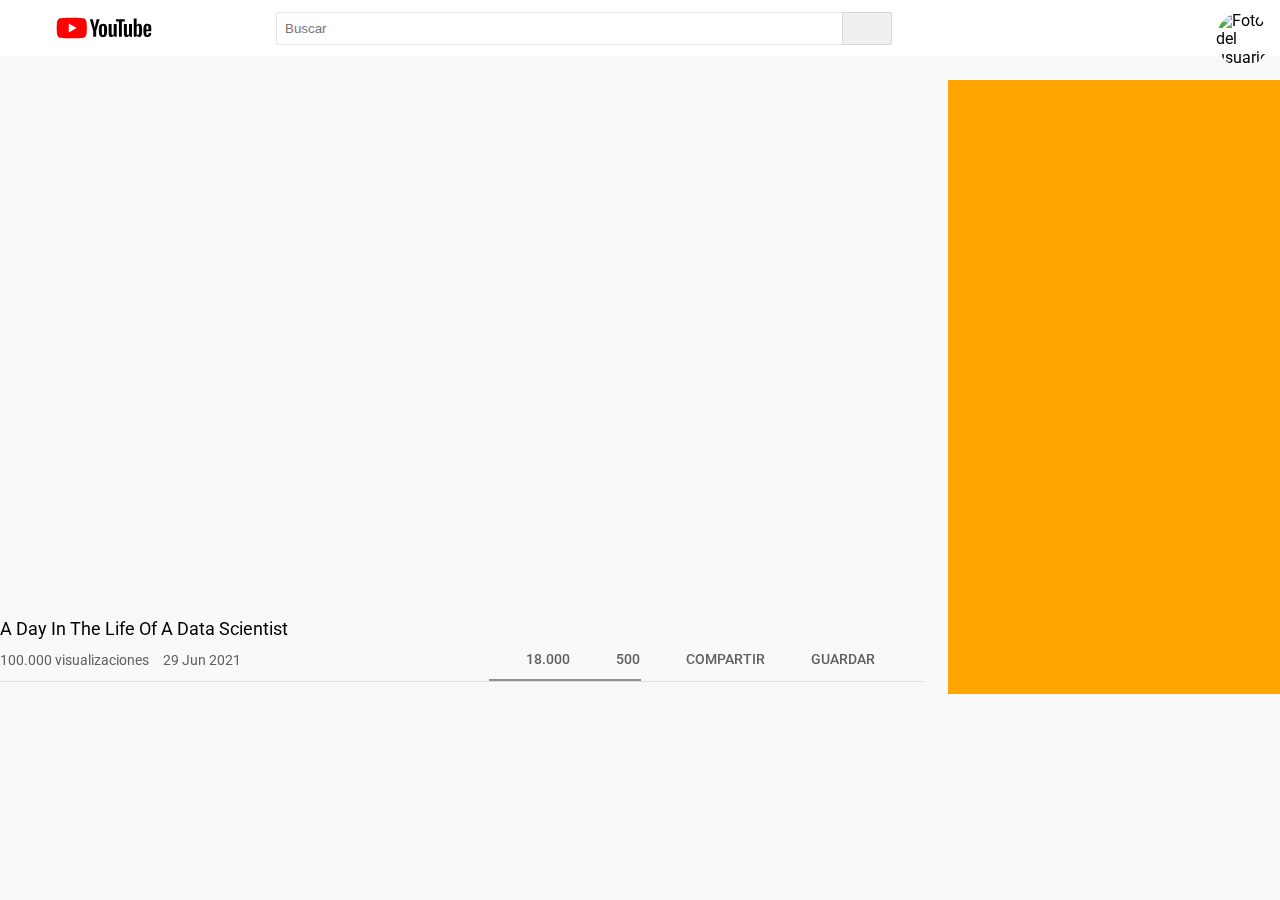
==== video.html @ 81bc45a5 "Crea seccion Información del video" ====
<!DOCTYPE html>
<html lang="en">

<head>
    <meta charset="UTF-8">
    <meta http-equiv="X-UA-Compatible" content="IE=edge">
    <meta name="viewport" content="width=device-width, initial-scale=1.0">
    <title>Video</title>
    <link rel="stylesheet" href="https://pro.fontawesome.com/releases/v5.10.0/css/all.css" integrity="sha384-AYmEC3Yw5cVb3ZcuHtOA93w35dYTsvhLPVnYs9eStHfGJvOvKxVfELGroGkvsg+p" crossorigin="anonymous">
    <link rel="stylesheet" href="style.css">
</head>

<body class="video-page scroll">
    <header class="main-header">
        <div class="place-center">
            <button class="action-button fas fa-bars"></button>
            <img src="img/logo.svg" class="logo" alt="Logo Youtube">
        </div>

        <div class="middle place-center">
            <form class="form-search place-center" action="#">
                <input type="search" placeholder="Buscar" class="input">
                <button data-tooltip="Buscar" class="submit fas fa-search"></button>
            </form>
            <button data-tooltip="Haz búsqueda por voz" class="action-button fas fa-microphone"></button>
        </div>

        <div class="place-center buttons-container">
            <button data-tooltip="Crear" class="action-button fas fa-video"></button>
            <button data-tooltip="Aplicaciones de Youtube" class="action-button fas fa-th"></button>
            <button data-tooltip="Notificaciones" class="action-button fas fa-bell"></button>
            <div class="user-avatar">
                <img class="image"
                    src="https://www.pngkit.com/png/full/115-1150342_user-avatar-icon-iconos-de-mujeres-a-color.png"
                    alt="Foto del usuario">
            </div>
        </div>
    </header>

    <div class="video-page-grid">
        <main class="video-column">
            <div class="video-player">
                <iframe class="video" src="https://www.youtube.com/embed/Ck0ozfJV9-g" title="YouTube video player" frameborder="0" allow="accelerometer; autoplay; clipboard-write; encrypted-media; gyroscope; picture-in-picture" allowfullscreen></iframe>
                <h1 class="title">A Day In The Life Of A Data Scientist</h1>
                <div class="actions">
                    <p class="video-information">
                        <span class="views">100.000 visualizaciones</span>
                        <span>29 Jun 2021</span>
                    </p>
                    <div class="buttons-container">
                        <div class="buttons-container likes">
                            <button data-tooltip="Me gusta este video" class="action-button has-text">
                                <span class="icon fas fa-thumbs-up"></span>
                                <span>18.000</span>
                            </button>
                            <button data-tooltip="No gusta este video" class="action-button has-text">
                                <span class="icon fas fa-thumbs-down"></span>
                                <span>500</span>
                            </button>
                        </div>
                        <button data-tooltip="Compartir" class="action-button has-text">
                            <span class="icon fas fa-share"></span>
                            <span>compartir</span>
                        </button>
                        <button data-tooltip="Guardar" class="action-button has-text">
                            <span class="icon fas fa-list"></span>
                            <span>Guardar</span>
                        </button>
                        <button class="action-button fas fa-ellipsis-h">
                        </button>
                    </div>
                </div>
                <hr class="border">
            </div>
        </main>
        <aside class="cards-sidebar"></aside>
    </div>
</body>

</html>
---- style.css ----
@import url('https://fonts.googleapis.com/css2?family=Roboto:wght@400;500&display=swap');

*{
    margin: 0;
    padding: 0;
    box-sizing: border-box;
}

:root{
    /* Base Colors */
    --accent_color: #ff0000;
    --grey-color: #909090;
    --grey-color-alt : #ccc;
    --border-color: rgba(0,0,0,.1);

    /* Background Colors */
    --bg-color: #fff;
    --bg-color-alt: #f9f9f9;
    --bg-color-active: #e5e5e5;

    /* Text colors */
    --text-color: #030303;
    --text-color-alt: #606060;
    --text-color-white: white;

    /* Fonts */
    --body-font: 'Roboto', sans-serif;
    --icon-font: 'icomoon';

    /* Font sizes */
    --big-font-size: 1.125rem;
    --normal-font-size: 1rem;
    --small-font-size: 0.875rem;
    --smaller-font-size: 0.75rem;
    --font-bold: 500;

    --header-height: 56px;
    --z-tooltip: 25;
    --z-fixed: 100;
    --border-radius: 2px;
    --sidebar-width: 240px;

    /* Scroll */
    --scrol-size: 1rem;
    --scroll-bg: transparent;
    --scroll-radius: 0.5rem;
    --scroll-padding: 0.25rem;
    --thumb-bg: var(--grey-color);
    --thumb-bg-alt: var(--grey-color-alt);
}

body,button{
    font-family: var(--body-font);
}

body{
    background-color: var(--bg-color-alt);
    line-height: 1.15rem;
    padding-top: var(--header-height);
    padding-left: var(--sidebar-width);
}

h1,h2,h3,h4,h5,h6,b{
    font-weight: var(--font-bold);
}

img{
    width: 100%;
}

.flex{
    display: flex;
}

.place-center{
    display: flex;
    justify-content: center;
    align-items: center;
}

hr{
    --spacing: 0.75rem;
    border: none;
    border-bottom: 1px solid var(--border-color);
    margin-bottom: var(--spacing);
    padding-top: var(--spacing);
}

.buttons-container{
    display: flex;
    gap: 0.5rem;
    padding: 0 1rem;
}

.actions .buttons-container{
    padding: 0;
}

[class*="row-text"]{
    display: -webkit-box;
    -webkit-line-clamp: var(--rows);
    -webkit-box-orient: vertical;
    overflow: hidden;
}

.rows-text-1{
    --rows: 1;
}

.rows-text-2{
    --rows: 2;
}

.rows-text-3{
    --rows: 3;
}

/* WEBSITE MAIN HEADER   */
.main-header{
    top: 0;
    left: 0;
    z-index: var(--z-fixed);
    position: fixed;
    width: 100%;
    display: flex;
    justify-content: space-between;
    align-items: center;
    padding: 0 1rem;
    height: var(--header-height);
    background-color: var(--bg-color);
}

.main-header .logo{
    width: 6rem;
}

.user-avatar{
    --size: 2rem;
    width: var(--size);
    height: var(--size);
    cursor: pointer;
    flex: none;
}

.user-avatar .image{
    width: 100%;
    height: 100%;
    object-fit: cover;
    border-radius: 50%;
}

.main-header .middle{
    flex-basis: 720px;
    padding: 0 2rem;
}

.main-header .form-search{
    flex-grow: 1;
    align-items: stretch;
}

.main-header .input{
    flex-grow: 1;
    padding: 0.5rem;
    border: 1px solid var(--border-color);
    border-right: none;
    border-radius: var(--border-radius) 0 0 var(--border-radius);
}

.main-header .submit{
    padding: 0 1.5rem;
    border: 1px solid var(--border-color);
    font-size: 1.25rem;
    color: var(--text-color-alt);
    align-self: stretch;
    border-radius:  0 var(--border-radius) var(--border-radius) 0;
    cursor: pointer;
}

/* Actions buttones */
.action-button,.action-button .icon{
    --size : 2.5rem;
    height: var(--size);
    display: flex;
    justify-content: center;
    align-items: center;
    border: 1px solid transparent;
    background: none;
    transition: border-color 0.5s;
    cursor: pointer;
}

.action-button.has-text{
    text-transform: uppercase;
    color: var(--text-color-alt);
    font-weight: var(--font-bold);
    font-size: var(--small-font-size);
}

.action-button.has-text .icon{
    --size: 2.25rem;
    color : var(--grey-color)
}

.action-button:not(.has-text),
.action-button .icon{
    width: var(--size);
    border-radius: 50%;
}

.action-button::before,
.action-button .icon{
    color: var(--text-color-alt);
    font-size: 1.5em;
}

.action-button:not(.has-text):active,
.action-button .icon:active{
    background-color: var(--bg-color-active);
    border-color: var(--bg-color-active);
}

/* Tooltip */
[data-tooltip]{
    position: relative;
}

[data-tooltip]::after{
    content: attr(data-tooltip);
    position: absolute;
    padding: 0.5rem;
    left: 50%;
    top: 3.5rem;
    font-weight: var(--font-bold);
    font-size: initial;
    transform: translateX(-50%);
    background-color: var(--text-color-alt);
    color: var(--text-color-white);
    font-family: var(--body-font);
    border-radius: var(--border-radius);
    opacity: 0;
    pointer-events: none;
    white-space: nowrap;
    transition: opacity 0.25s;
    z-index: var(--z-tooltip);
}

[data-tooltip]:hover::after{
    opacity: 1;
}

/* Sidebar */

.main-sidebar{
    --main-nav-padding: 0.5rem 1.5rem;
    position: fixed;
    height: calc(100vh - var(--header-height));
    background-color: var(--bg-color);
    top: var(--header-height);
    width: var(--sidebar-width);
    padding: 0.75rem 0;
    overflow: auto;
    left: 0;
    z-index: 1;
}

.main-sidebar .link{
    padding: var(--main-nav-padding);
    text-decoration: none;
    color: var(--text-color);
    font-size: var(--small-font-size);
    display: flex;
    align-items: center;
    white-space: nowrap;
}

.main-nav .link .icon{
    font-size: 1.3rem;
    color: var(--text-color-alt);
}

.main-nav .link.is-active,
.main-nav .link:hover{
    background-color: var(--bg-color-active);
}

.main-nav .link.is-active{
    font-weight: var(--font-bold);
}

.main-nav .link.is-active .icon{
    color: var(--accent_color)
}

/* Titulo de nav lateral */
.nav-title{
    text-transform: uppercase;
    color: var(--text-color-alt);
    font-size: var(--small-font-size);
    padding: var(--main-nav-padding);
}

.main-nav .link .icon,
.main-nav .link .user-avatar{
    margin-right: 1.5rem;
}

.main-nav .link .user-avatar{
    --size: 1.5rem;
}

.main-nav .link.is-in-live::after,
.main-nav .link.is-new::after{
    content: var(--link-icon);
    /* font-family: var(--icon-font); */
    font-family: 'Font Awesome 5 Pro';
    font-weight: 900;
    margin-left: auto;
}

.main-nav .link.is-in-live::after{
    content: '\f519';
    color: var(--accent_color);
}

.main-nav .link.is-new::after{
    content: '\f111';
    color: #065fd4;
    font-size: calc(var(--smaller-font-size)/2);
}


/* footer */
.main-nav-footer{
    padding: var(--main-nav-padding);
    display: grid;
    gap: 0.65rem;
    font-size: var(--smaller-font-size);
}


.main-nav-footer .link-footer{
    margin-right: 0.5rem;
    line-height: 1.4;
    text-decoration: none;
    font-weight: var(--font-bold);
    color: var(--text-color-alt);
}

.main-nav-footer .copyright{
    opacity: 0.8;
    color: var(--text-color-alt);
}

/* SCROLL */
.scroll::-webkit-scrollbar{
    width: var(--scroll-size); /*el scroll de Y*/
    height: var(--scroll-size); /*el scroll de X*/
}

.scroll::-webkit-scrollbar-thumb{
    border-radius: var(--scroll-radius);
    border: var(--scroll-padding) solid transparent;
    background-clip: content-box;
}

.scroll::-webkit-scrollbar-thumb:hover,
.scroll:not(body):hover::-webkit-scrollbar-thumb{
    display: block;
}

.scroll:not(body)::-webkit-scrollbar-thumb{
    display: none;
    background-color: var(--thumb-bg-alt);
}

/* CARD VIDEO */

.card-video{
    /* max-width: 300px; */
}

.card-video a{
    text-decoration: none;
    color: inherit;
}

.card-video .cover{
    position: relative;
    display: block;
    aspect-ratio: 16/9;
    margin-bottom: 0.75rem;
}

.card-video .image{
    display: block;
    height: 100%;
    object-fit: cover;
}

.card-video time{
    position: absolute;
    right: 0.5rem;
    bottom: 0.5rem;
    background-color: rgba(0,0,0,.8);
    color: var(--text-color-white);
    font-size: var(--smaller-font-size);
    padding: 0 0.25rem;
    border-radius: var(--border-radius);
}

.card-video .user-avatar{
    --size: 36px;
    margin-right: 0.75rem;
}

.card-video .content{
    font-size: var(--small-font-size);
    color: var(--text-color-alt);
}

.card-video .title{
    color: var(--text-color);
    margin-bottom: 0.25rem;
}

/* Video information */
.video-information .views{
    display: inline-flex;
}

.video-information .views::after{
    content: '\f111';
    font-family: 'Font Awesome 5 Pro';
    font-weight: 900;
    font-size: 0.25rem;
    padding: 0 0.25rem;
    
}

/* Grid Video */

.card-grid{
    max-width: 1800px;
    display: grid;
    grid-template-columns: repeat(auto-fill, minmax(300px,1fr));
    gap: 2rem 1rem;
    padding: 1rem 2rem;
    margin-inline: auto;
}



/* VIDEO PAGE */

body.video-page{
    padding-left: 0;
}

.video-page-grid{
    --gap-page : 1.5rem;
    width: calc(100% - var(--gap-page*2));
    max-width: 1600px;
    display: grid;
    gap: var(--gap-page);
    grid-template-columns: repeat(11,1fr);
    margin-inline: auto;
    padding-top: var(--gap-page);
}

.video-column{
    grid-column-start: span 8;
}

.video-player .video{
    aspect-ratio: 16/9;
    width: 100%;
    margin-bottom: 1rem;
}

.video-player .title{
    font-weight: normal;
    font-size: var(--big-font-size);
}

.video-player .video-information{
    font-size: var(--small-font-size);
    color: var(--text-color-alt);
}

.video-player .actions{
    display: flex;
    justify-content: space-between;
    align-items: center;
}

.video-player .buttons-container.likes{
    border-bottom: 2px solid var(--grey-color);
}

.video-player .border{
    padding-top: 0;
}

.cards-sidebar{
    background-color: orange;
    grid-column-start: span 3;
}
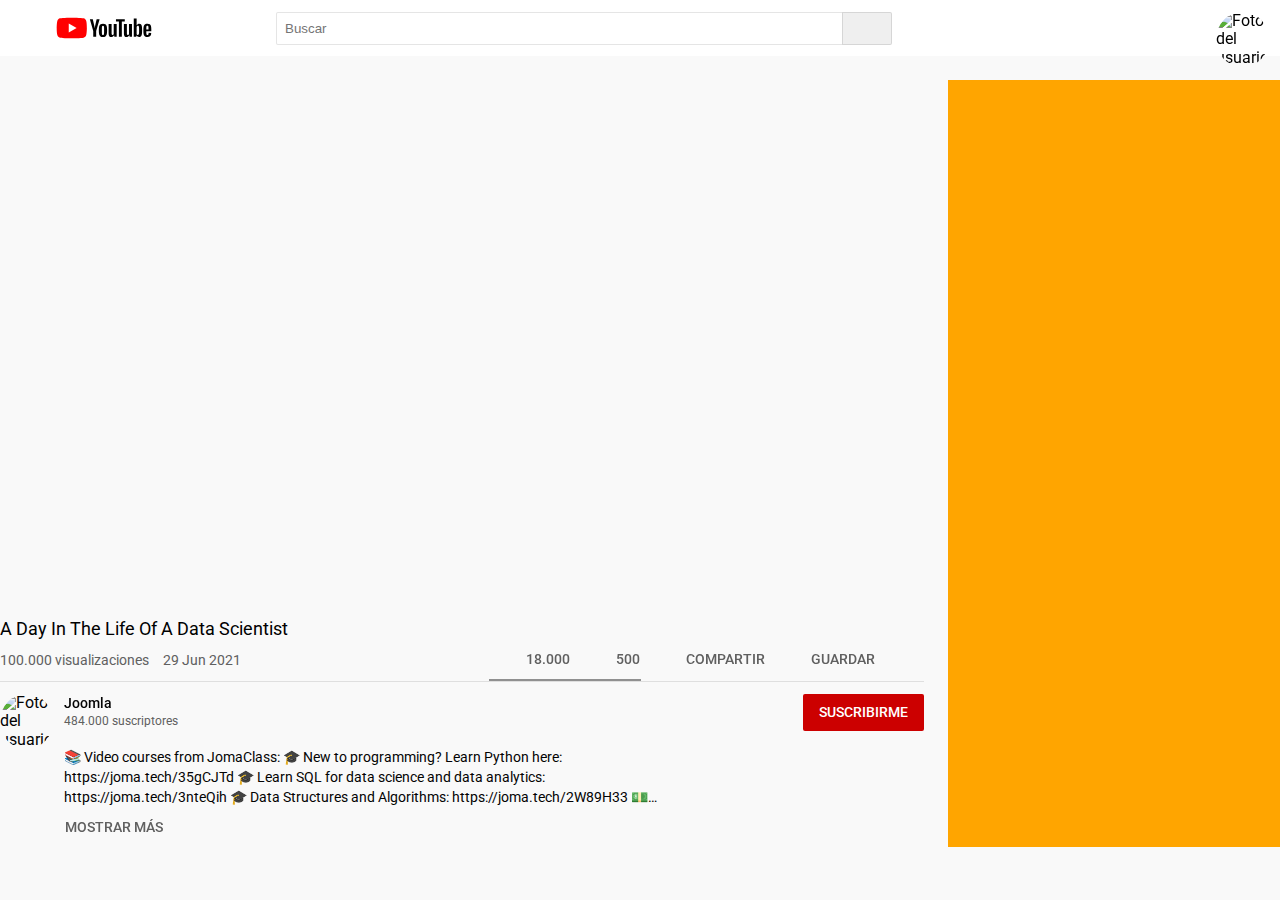
==== commit 975aac84: "Descripción del video." ====
--- a/video.html
+++ b/video.html
@@ -42,38 +42,81 @@
             <div class="video-player">
                 <iframe class="video" src="https://www.youtube.com/embed/Ck0ozfJV9-g" title="YouTube video player" frameborder="0" allow="accelerometer; autoplay; clipboard-write; encrypted-media; gyroscope; picture-in-picture" allowfullscreen></iframe>
                 <h1 class="title">A Day In The Life Of A Data Scientist</h1>
-                <div class="actions">
-                    <p class="video-information">
-                        <span class="views">100.000 visualizaciones</span>
-                        <span>29 Jun 2021</span>
-                    </p>
-                    <div class="buttons-container">
-                        <div class="buttons-container likes">
-                            <button data-tooltip="Me gusta este video" class="action-button has-text">
-                                <span class="icon fas fa-thumbs-up"></span>
-                                <span>18.000</span>
+                <section>
+                    <div class="actions">
+                        <p class="video-information">
+                            <span class="views">100.000 visualizaciones</span>
+                            <span>29 Jun 2021</span>
+                        </p>
+                        <div class="buttons-container">
+                            <div class="buttons-container likes">
+                                <button data-tooltip="Me gusta este video" class="action-button has-text">
+                                    <span class="icon fas fa-thumbs-up"></span>
+                                    <span>18.000</span>
+                                </button>
+                                <button data-tooltip="No gusta este video" class="action-button has-text">
+                                    <span class="icon fas fa-thumbs-down"></span>
+                                    <span>500</span>
+                                </button>
+                            </div>
+                            <button data-tooltip="Compartir" class="action-button has-text">
+                                <span class="icon fas fa-share"></span>
+                                <span>compartir</span>
                             </button>
-                            <button data-tooltip="No gusta este video" class="action-button has-text">
-                                <span class="icon fas fa-thumbs-down"></span>
-                                <span>500</span>
+                            <button data-tooltip="Guardar" class="action-button has-text">
+                                <span class="icon fas fa-list"></span>
+                                <span>Guardar</span>
+                            </button>
+                            <button class="action-button fas fa-ellipsis-h">
                             </button>
                         </div>
-                        <button data-tooltip="Compartir" class="action-button has-text">
-                            <span class="icon fas fa-share"></span>
-                            <span>compartir</span>
-                        </button>
-                        <button data-tooltip="Guardar" class="action-button has-text">
-                            <span class="icon fas fa-list"></span>
-                            <span>Guardar</span>
-                        </button>
-                        <button class="action-button fas fa-ellipsis-h">
-                        </button>
                     </div>
-                </div>
-                <hr class="border">
+                    <hr class="border">
+                </section>
+                <section class="video-player-information flex">
+                    <div class="user-avatar">
+                        <img class="image"
+                            src="https://www.pngkit.com/png/full/115-1150342_user-avatar-icon-iconos-de-mujeres-a-color.png"
+                            alt="Foto del usuario">
+                    </div>
+                    <div class="content">
+                        <header class="header flex">
+                            <div>
+                                <a href="#" class="channel-name" data-tooltip="Joomla">Joomla</a>
+                                <p class="sub-count">484.000 suscriptores</p>
+                            </div>
+                            <button class="button">Suscribirme</button>
+                        </header>
+                        <p class="caption rows-text-3">
+                                📚 Video courses from JomaClass:
+                                🎓 New to programming? Learn Python here: https://joma.tech/35gCJTd
+                                🎓 Learn SQL for data science and data analytics: https://joma.tech/3nteQih
+                                🎓 Data Structures and Algorithms: https://joma.tech/2W89H33
+                                💵 Start Investing and get 2 FREE Stocks valued up to $1850 (when you deposit $100):
+                                https://joma.tech/webull
+                                ⭐ Support my channel to access my extra Videos/Vlogs:
+                                https://www.youtube.com/c/JomaOppa/join
+                                👕 Notvine Merch and Untitled Merch:
+                                http://jomaswag.com/
+                                💼 Resume Template and Cover letter I used for applying to software internships and full-time jobs:
+                                https://resume.joma.io
+                                📰 Stay in touch with me through my weekly newsletter:
+                                https://jomaoppa.substack.com/
+                                📱 Social Media
+                                https://www.instagram.com/jomaoppa/
+                                https://twitter.com/jomaoppa
+                                https://www.facebook.com/jomaoppa
+                            </p>
+                            <button class="action-button has-text">
+                                <span>Mostrar más</span>
+                            </button>
+                    </div>
+                </section>
             </div>
         </main>
-        <aside class="cards-sidebar"></aside>
+        <aside class="cards-sidebar">
+            
+        </aside>
     </div>
 </body>
 
--- a/style.css
+++ b/style.css
@@ -96,7 +96,7 @@
     padding: 0;
 }
 
-[class*="row-text"]{
+[class*="rows-text"]{
     display: -webkit-box;
     -webkit-line-clamp: var(--rows);
     -webkit-box-orient: vertical;
@@ -249,6 +249,22 @@
     opacity: 1;
 }
 
+.button{
+    --button-color: #CC0000;
+    --text-button-color: white;
+    --cursor-button: pointer;
+
+    padding: 0.5rem 1rem;
+    text-transform: uppercase;
+    font-weight: var(--font-bold);
+    border: none;
+    font-size: var(--small-font-size);
+    border-radius: var(--border-radius);
+    background-color: var(--button-color);
+    cursor: var(--cursor-button);
+    color: var(--text-button-color);
+}
+
 /* Sidebar */
 
 .main-sidebar{
@@ -502,6 +518,47 @@
     padding-top: 0;
 }
 
+/* video information */
+
+.video-player-information{
+    gap: 1rem;
+    color: var(--text-color);
+}
+
+.video-player-information .user-avatar{
+    --size: 3rem;
+}
+
+.video-player-information .channel-name{
+    color: inherit;
+    text-decoration: none;
+    font-size: var(--small-font-size);
+    font-weight: var(--font-bold);
+}
+
+.video-player-information .sub-count{
+    color: var(--text-color-alt);
+    font-size: var(--smaller-font-size);
+}
+
+.video-player-information .content{
+    width: 100%;
+}
+
+.video-player-information .header{
+    margin-bottom: 1rem;
+}
+
+.video-player-information .header .button{
+    margin-left: auto;
+}
+
+.video-player-information .caption{
+    max-width: 600px;
+    line-height: 1.25rem;
+    font-size: var(--small-font-size);
+}
+
 .cards-sidebar{
     background-color: orange;
     grid-column-start: span 3;
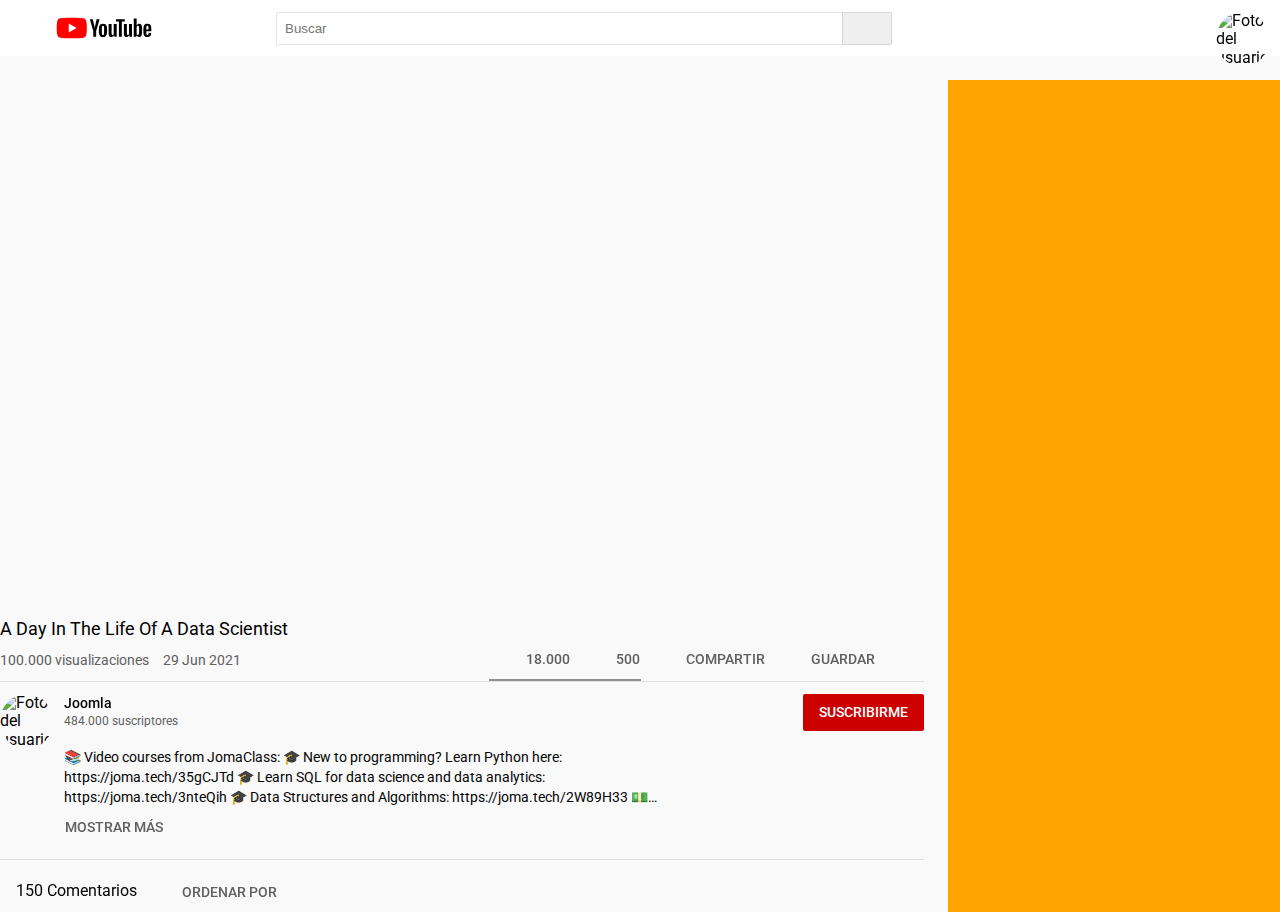
==== commit 544bae65: "Seccion de comentario y cabecera" ====
--- a/video.html
+++ b/video.html
@@ -112,6 +112,17 @@
                             </button>
                     </div>
                 </section>
+                <hr>
+                <section class="comments-section">
+                    <header class="comments-information buttons-container">
+                        <p>150 Comentarios</p>
+                        <button class="action-button has-text">
+                            <span class="icon fas fa-sort-amount-down"></span>
+                            <span>Ordenar por</span>
+                        </button>
+                    </header>
+                    
+                </section>
             </div>
         </main>
         <aside class="cards-sidebar">
--- a/style.css
+++ b/style.css
@@ -559,6 +559,11 @@
     font-size: var(--small-font-size);
 }
 
+/* seccion de comentarios */
+.comments-information{
+    align-items: center;
+}
+
 .cards-sidebar{
     background-color: orange;
     grid-column-start: span 3;
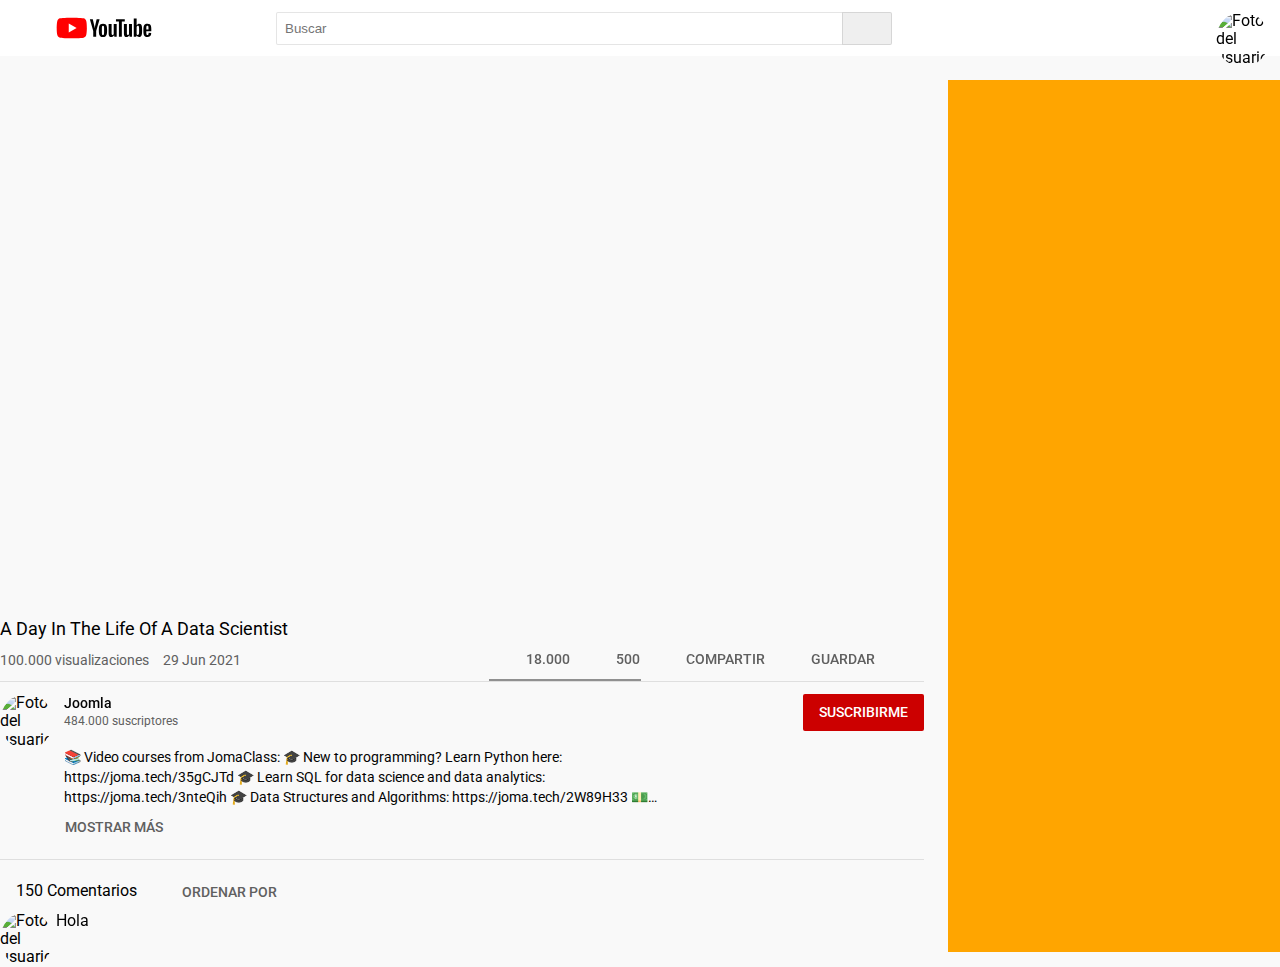
==== commit 95f45c74: "Seccion para comentar." ====
--- a/video.html
+++ b/video.html
@@ -121,7 +121,16 @@
                             <span>Ordenar por</span>
                         </button>
                     </header>
-                    
+                    <div class="comment-form flex">
+                        <div class="user-avatar">
+                            <img class="image"
+                                src="https://www.pngkit.com/png/full/115-1150342_user-avatar-icon-iconos-de-mujeres-a-color.png"
+                                alt="Foto del usuario">
+                        </div>
+                        <div class="form">
+                            <div class="input" contenteditable="">Hola</div>
+                        </div>
+                    </div>
                 </section>
             </div>
         </main>
--- a/style.css
+++ b/style.css
@@ -39,6 +39,7 @@
     --z-fixed: 100;
     --border-radius: 2px;
     --sidebar-width: 240px;
+    --transition-time: 0.5s;
 
     /* Scroll */
     --scrol-size: 1rem;
@@ -564,6 +565,42 @@
     align-items: center;
 }
 
+.comment-form{
+    gap: 1rem;
+}
+
+.comment-form .form{
+    display: flex;
+    flex-direction: column;
+    flex-grow: 1;
+}
+
+.comment-form .input{
+    position: relative;
+    box-shadow: 0 -1px solid var(--grey-color);
+    outline: none;
+}
+
+.comment-form .input::after{
+    content: '';
+    position: absolute;
+    bottom: 0;
+    left: 50%;
+    width: 0%;
+    height: 2px;
+    background-color: #000;
+    transition: left 0.5s, width 0.5s;
+}
+
+.comment-form .input:focus::after{
+    width: 100%;
+    left: 0;
+}
+
+.comment-form .user-avatar{
+    --size: 2.5rem;
+}
+
 .cards-sidebar{
     background-color: orange;
     grid-column-start: span 3;
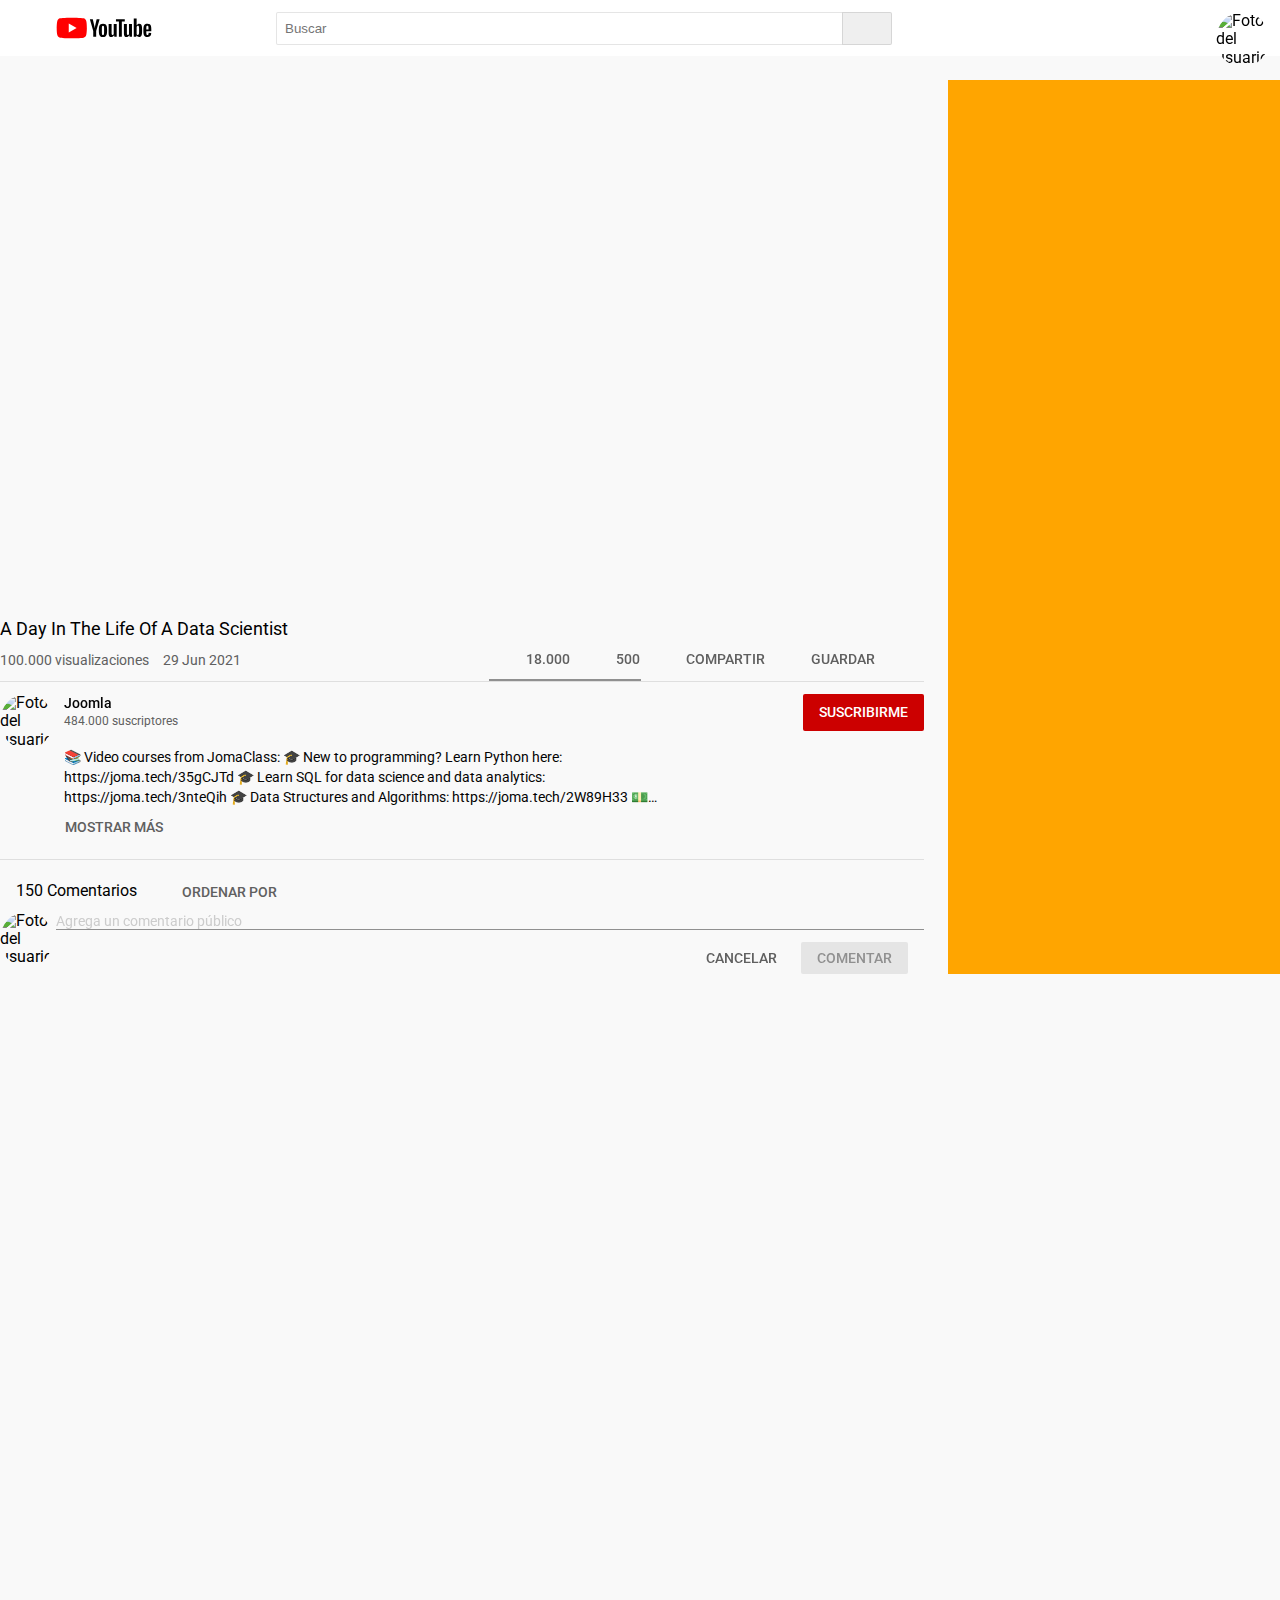
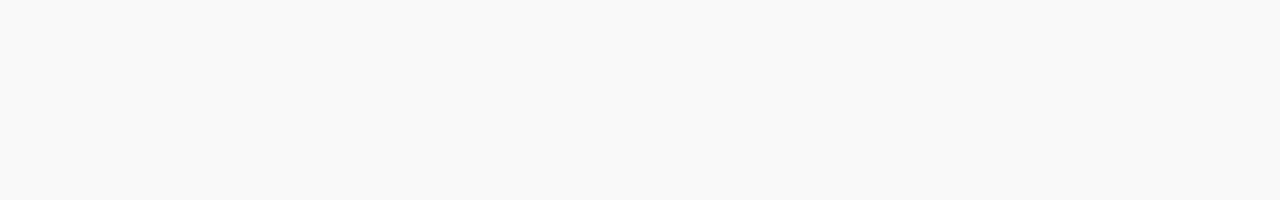
==== commit d6855647: "Formulario y componentes botones" ====
--- a/video.html
+++ b/video.html
@@ -128,7 +128,11 @@
                                 alt="Foto del usuario">
                         </div>
                         <div class="form">
-                            <div class="input" contenteditable="">Hola</div>
+                            <div class="input" contenteditable=""></div>
+                            <div class="buttons-container">
+                                <button class="button link">Cancelar</button>
+                                <button class="button" disabled>Comentar</button>
+                            </div>
                         </div>
                     </div>
                 </section>
--- a/style.css
+++ b/style.css
@@ -266,6 +266,17 @@
     color: var(--text-button-color);
 }
 
+.button[disabled]{
+    --button-color:var(--bg-color-active);
+    --text-button-color: var(--grey-color);
+    --cursor-button: initial;
+}
+
+.button.link{
+    --text-button-color: var(--text-color-alt);
+    --button-color: transparent;
+}
+
 /* Sidebar */
 
 .main-sidebar{
@@ -577,8 +588,23 @@
 
 .comment-form .input{
     position: relative;
-    box-shadow: 0 -1px solid var(--grey-color);
+    box-shadow: 0 -1px inset var(--grey-color);
     outline: none;
+    font-size: var(--small-font-size);
+    margin-bottom: 0.75rem;
+
+}
+
+/* SIMULA UN PLACEHOLDER */
+.comment-form .input:empty::before{
+    content: 'Agrega un comentario público';
+    color: var(--grey-color-alt)
+}
+
+.comment-form .input:not(:empty) ~ .buttons-container .button[disabled]{
+    background-color: red;
+    color: var(--text-color-white);
+    cursor: pointer;
 }
 
 .comment-form .input::after{
@@ -597,6 +623,10 @@
     left: 0;
 }
 
+.comment-form .buttons-container{
+    margin-left: auto;
+}
+
 .comment-form .user-avatar{
     --size: 2.5rem;
 }
@@ -605,3 +635,7 @@
     background-color: orange;
     grid-column-start: span 3;
 }
+
+body{
+    min-height: 200vh;
+}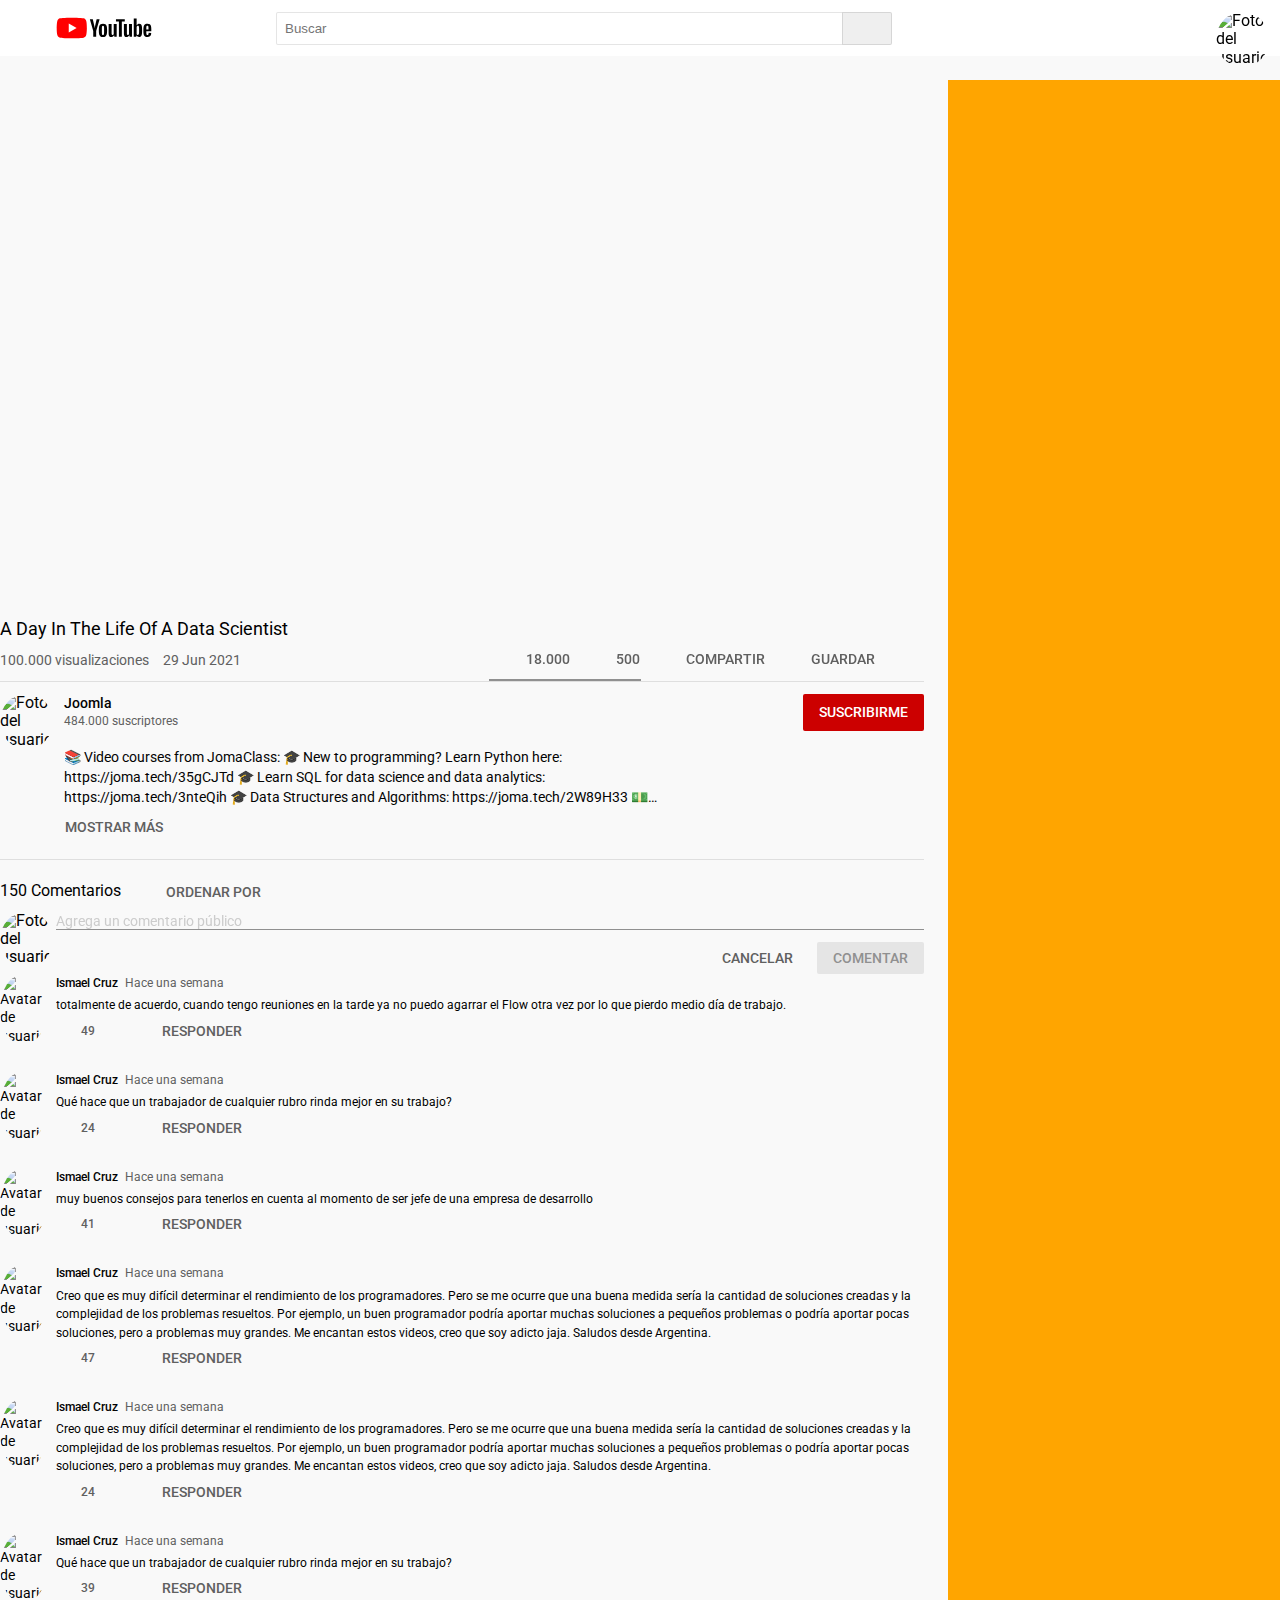
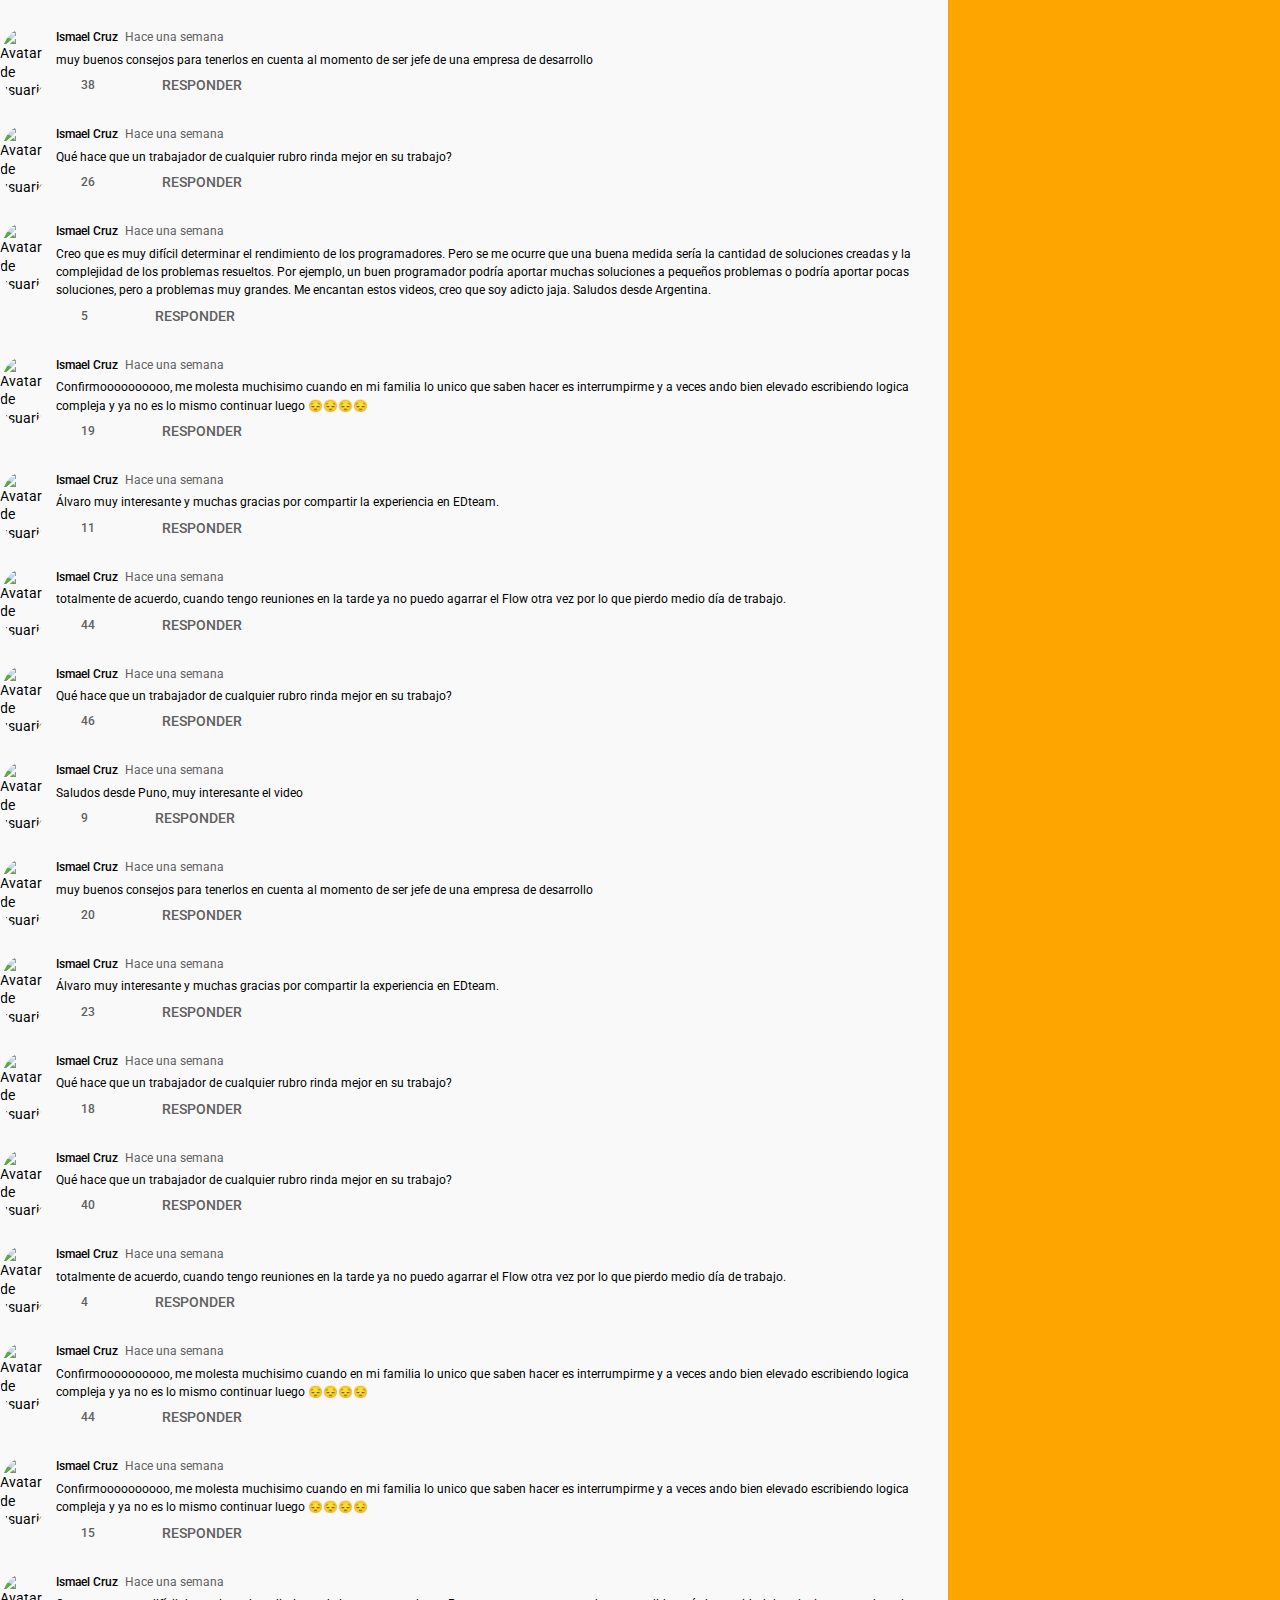
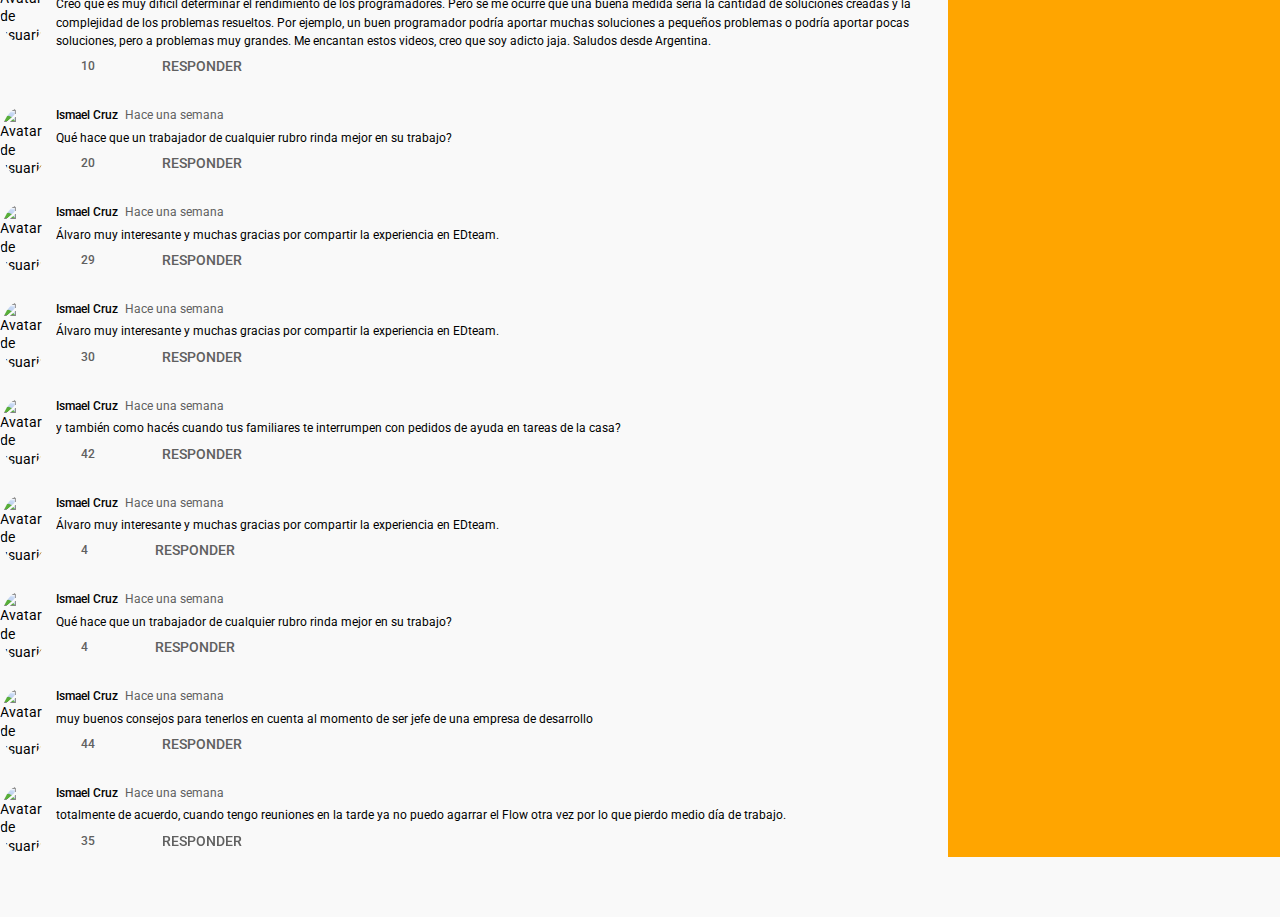
==== commit ccb1b149: "Componente de comments con recursos de la clase." ====
--- a/video.html
+++ b/video.html
@@ -135,6 +135,9 @@
                             </div>
                         </div>
                     </div>
+                    <div class="comments-grid" id="comments-grid">
+                        
+                    </div>
                 </section>
             </div>
         </main>
@@ -142,6 +145,7 @@
             
         </aside>
     </div>
+    <script src="scripts/comment.js" type="module"></script>
 </body>
 
 </html>--- a/style.css
+++ b/style.css
@@ -572,6 +572,10 @@
 }
 
 /* seccion de comentarios */
+.comments-section .buttons-container{
+    padding: 0;
+}
+
 .comments-information{
     align-items: center;
 }
@@ -631,6 +635,54 @@
     --size: 2.5rem;
 }
 
+.comments-grid{
+    display: grid;
+    gap: 1.5rem;
+}
+
+.comment{
+    gap: 1rem;
+    font-size: var(--small-font-size);
+}
+
+.comment .user-avatar{
+    --size: 2.5rem;
+}
+
+.comment .header{
+    font-size: var(--smaller-font-size);
+    margin-bottom: 0.25rem;
+}
+
+.comment .name{
+    margin-right: 0.25rem;
+    text-decoration: none;
+    color: var(--text-color);
+}
+
+.comment .time{
+    color: var(--text-color-alt);
+}
+
+.comment .buttons-container{
+    margin-left: -0.5rem;
+}
+
+.comment .action-button,
+.comment .action-button .icon{
+    --size: 2rem;
+    font-size: var(--normal-font-size);
+}
+
+.comment .action-button:hover,
+.comment .action-button:hover .icon{
+    color: var(--text-color-alt);
+}
+
+.comment .text{
+    font-size: var(--smaller-font-size);
+}
+
 .cards-sidebar{
     background-color: orange;
     grid-column-start: span 3;
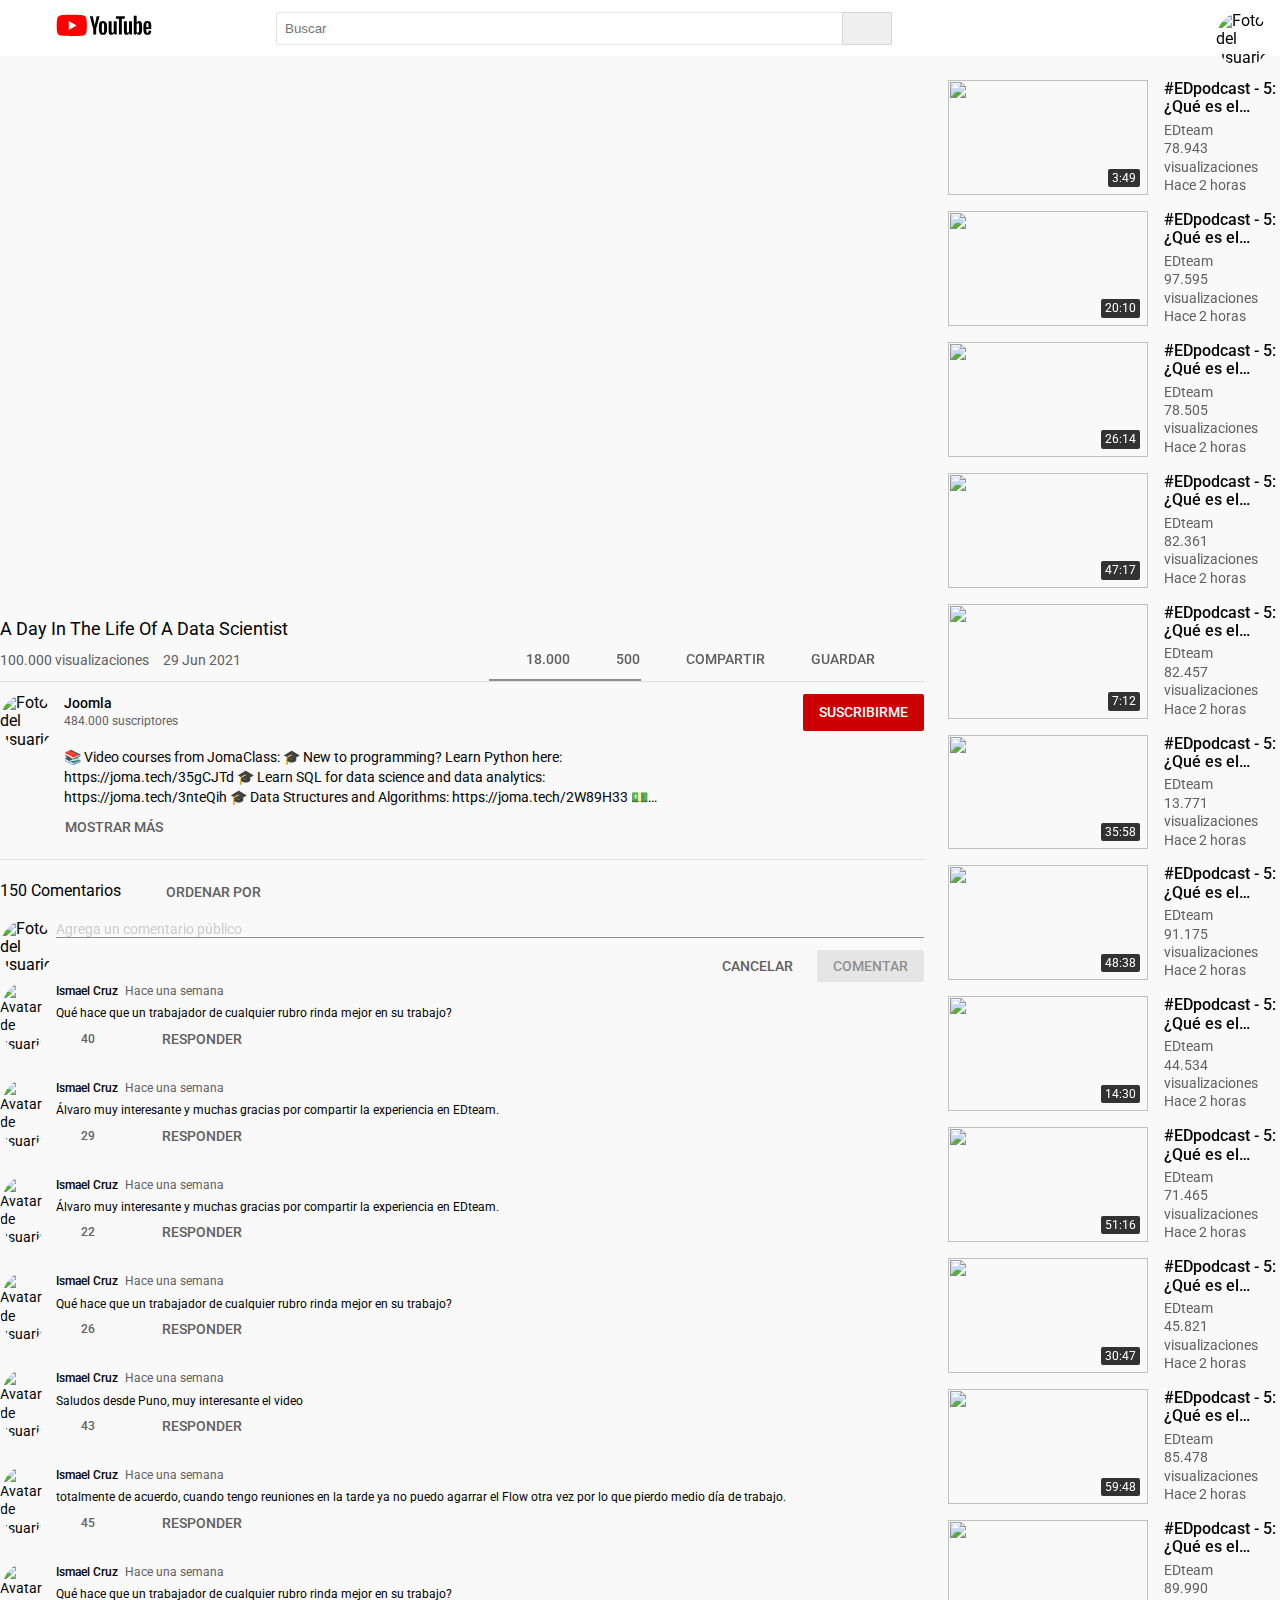
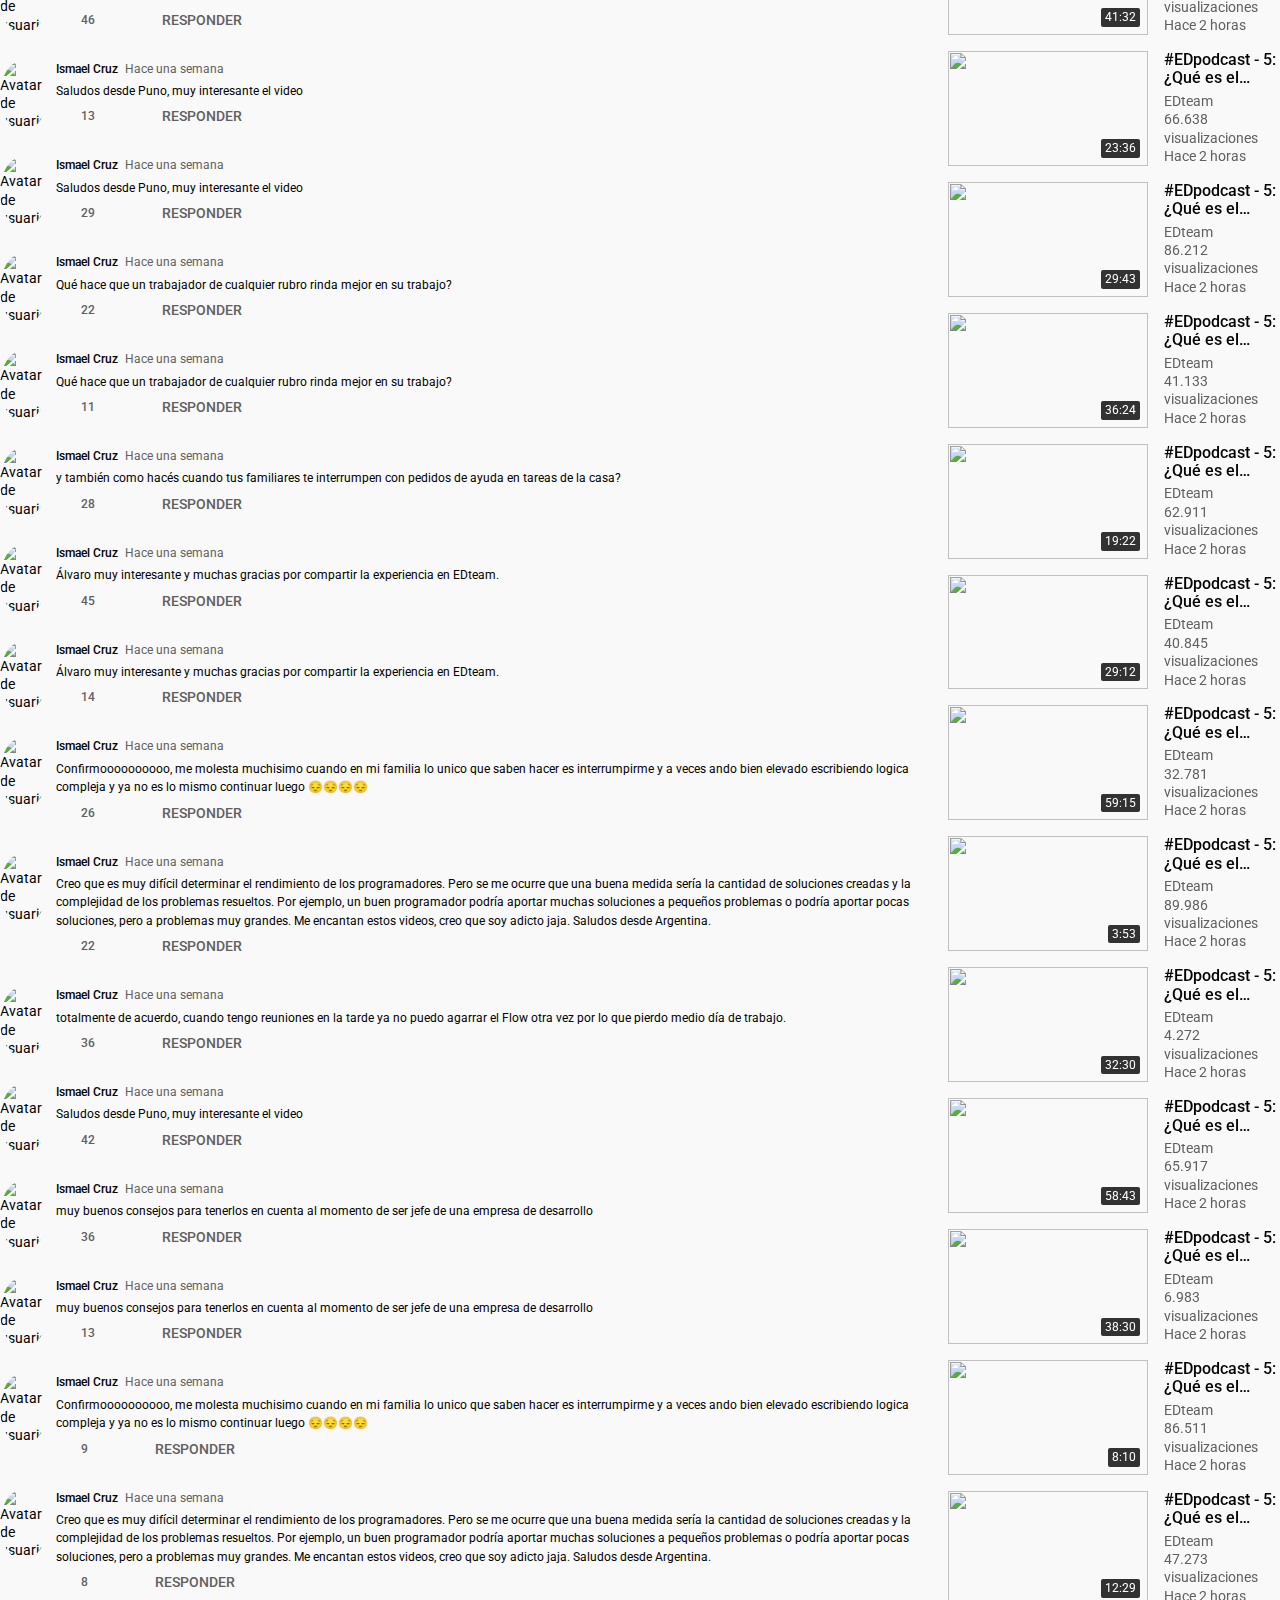
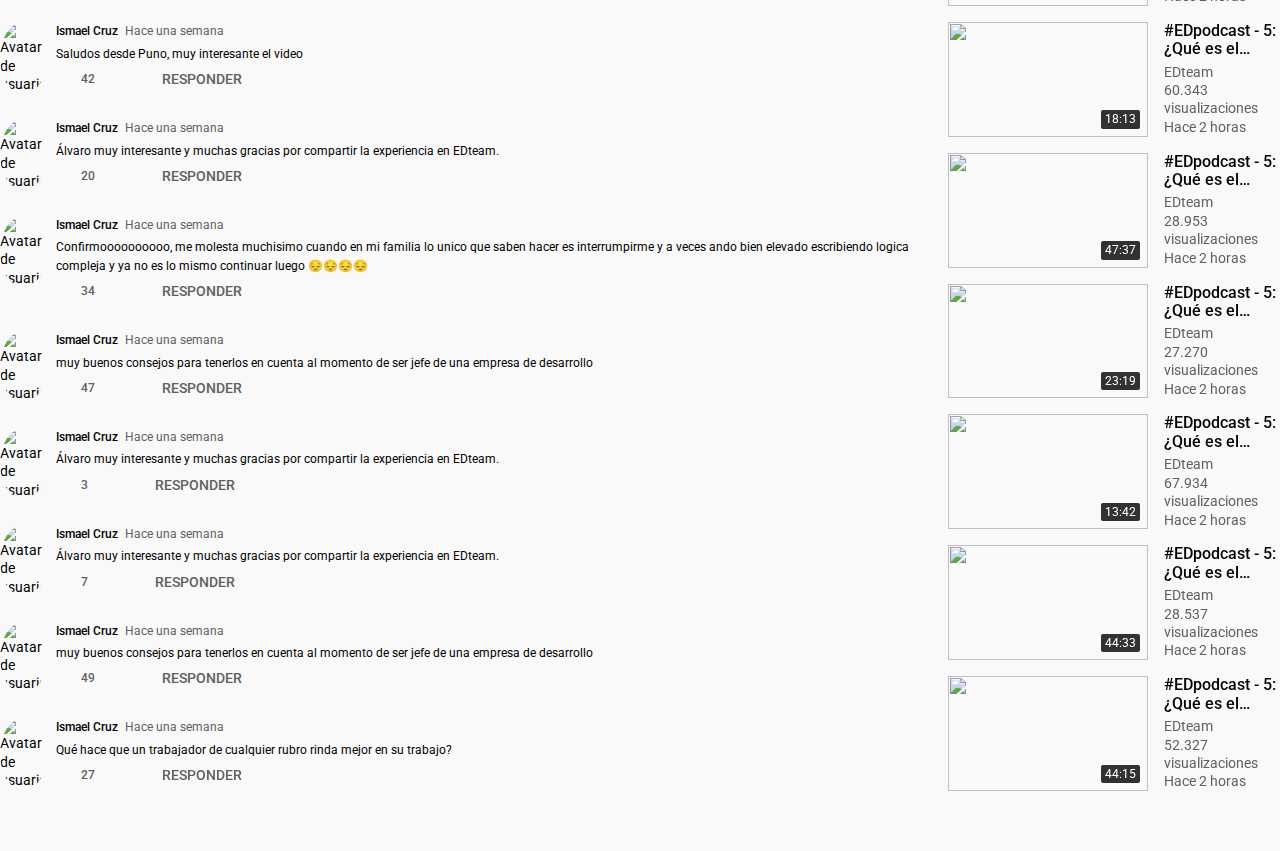
==== commit 602c1ee8: "Sidebar" ====
--- a/video.html
+++ b/video.html
@@ -14,7 +14,7 @@
     <header class="main-header">
         <div class="place-center">
             <button class="action-button fas fa-bars"></button>
-            <img src="img/logo.svg" class="logo" alt="Logo Youtube">
+            <a href="index.html"><img src="img/logo.svg" class="logo" alt="Logo Youtube"></a>
         </div>
 
         <div class="middle place-center">
@@ -141,11 +141,11 @@
                 </section>
             </div>
         </main>
-        <aside class="cards-sidebar">
-            
+        <aside class="cards-sidebar" id="card-grid">
         </aside>
     </div>
     <script src="scripts/comment.js" type="module"></script>
+    <script src="scripts/cards.js" type="module"></script>
 </body>
 
 </html>--- a/style.css
+++ b/style.css
@@ -404,9 +404,6 @@
 
 /* CARD VIDEO */
 
-.card-video{
-    /* max-width: 300px; */
-}
 
 .card-video a{
     text-decoration: none;
@@ -452,6 +449,34 @@
     margin-bottom: 0.25rem;
 }
 
+/* card video en sidebar */
+
+.cards-sidebar{
+    display: grid;
+    gap: 1rem;
+    grid-column-start: span 3;
+}
+
+.card-video.in-sidebar{
+    /* display: grid;
+    grid-template-columns: repeat(9,1fr); */
+    display: flex;
+    flex-wrap: nowrap;
+    gap: 1rem;
+}
+
+.card-video.in-sidebar .cover{
+    margin-bottom: 0;
+    /* grid-column-start: span 4; */
+    min-width: 200px;
+    max-width: 250px;
+}
+
+.card-video .content{
+    /* grid-column-start: span 5; */
+    flex-grow: 1;
+}
+
 /* Video information */
 .video-information .views{
     display: inline-flex;
@@ -578,6 +603,7 @@
 
 .comments-information{
     align-items: center;
+    margin-bottom: 0.5rem;
 }
 
 .comment-form{
@@ -682,12 +708,3 @@
 .comment .text{
     font-size: var(--smaller-font-size);
 }
-
-.cards-sidebar{
-    background-color: orange;
-    grid-column-start: span 3;
-}
-
-body{
-    min-height: 200vh;
-}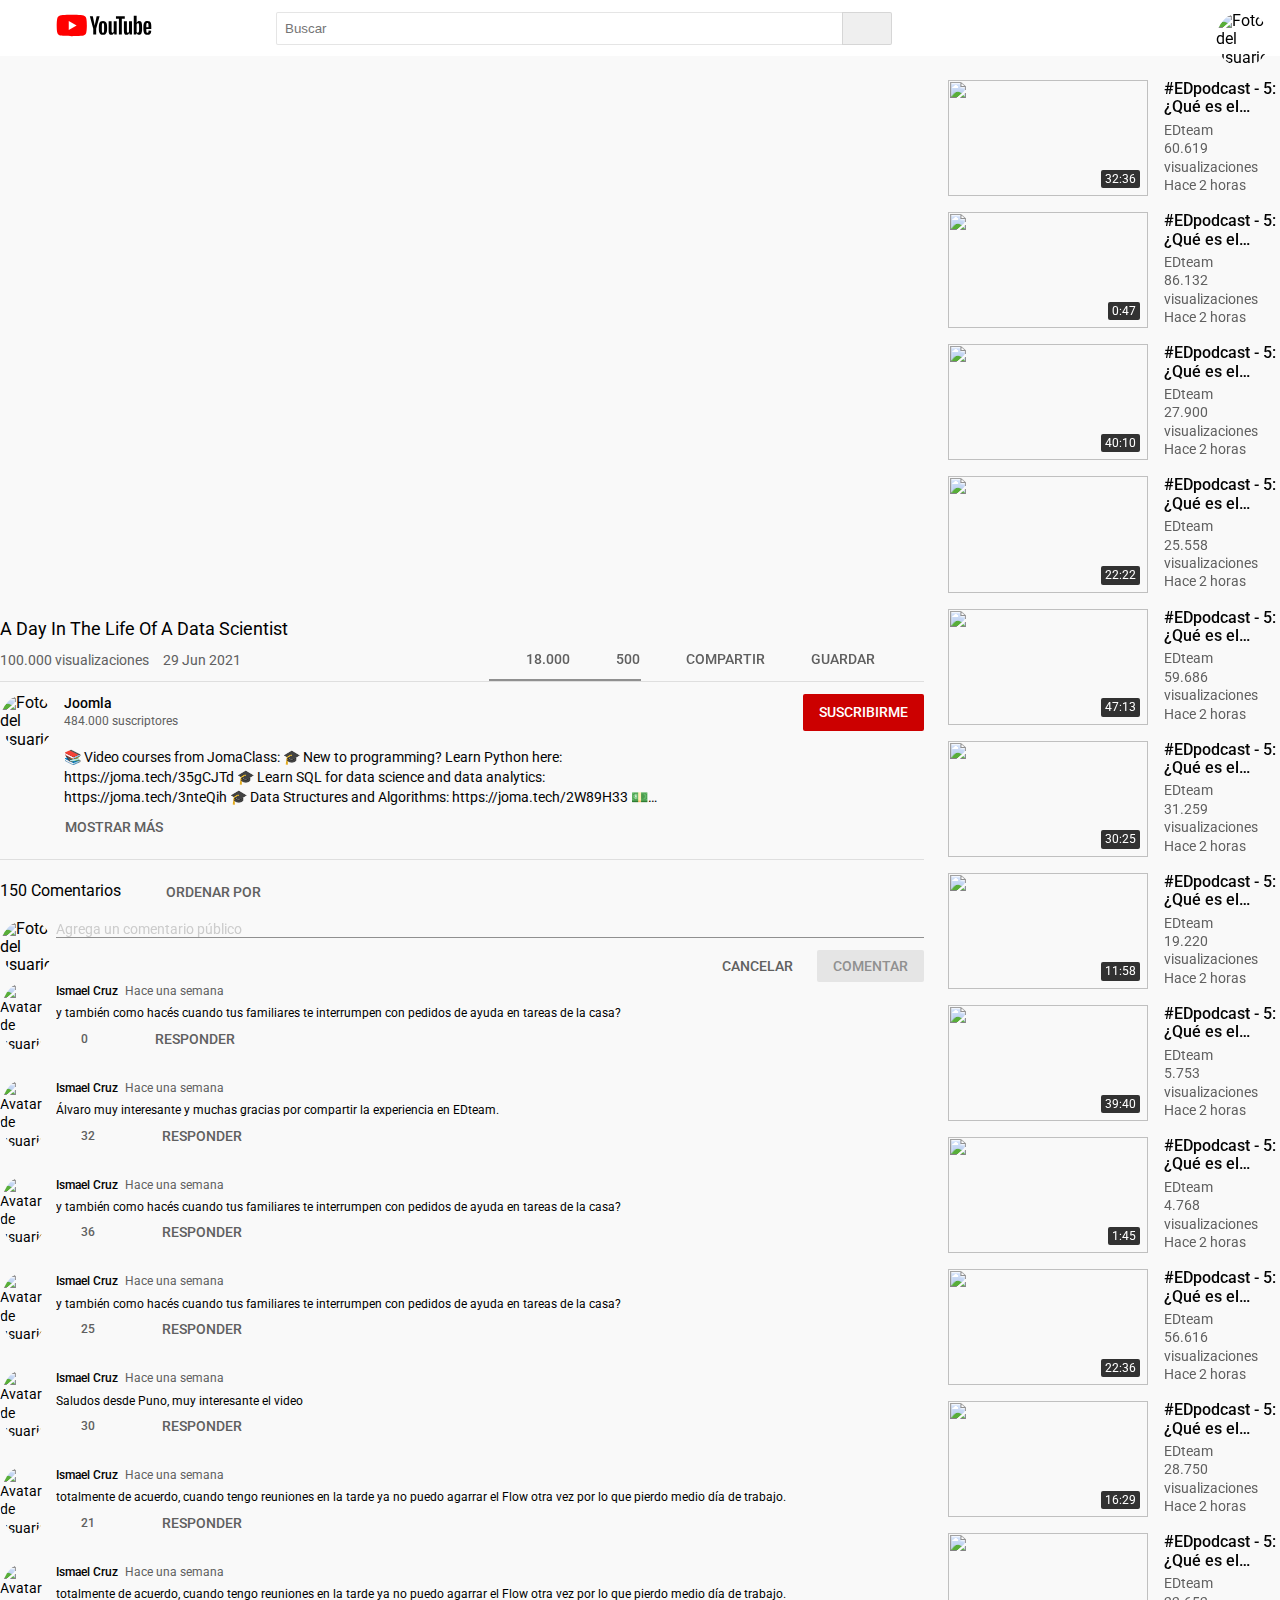
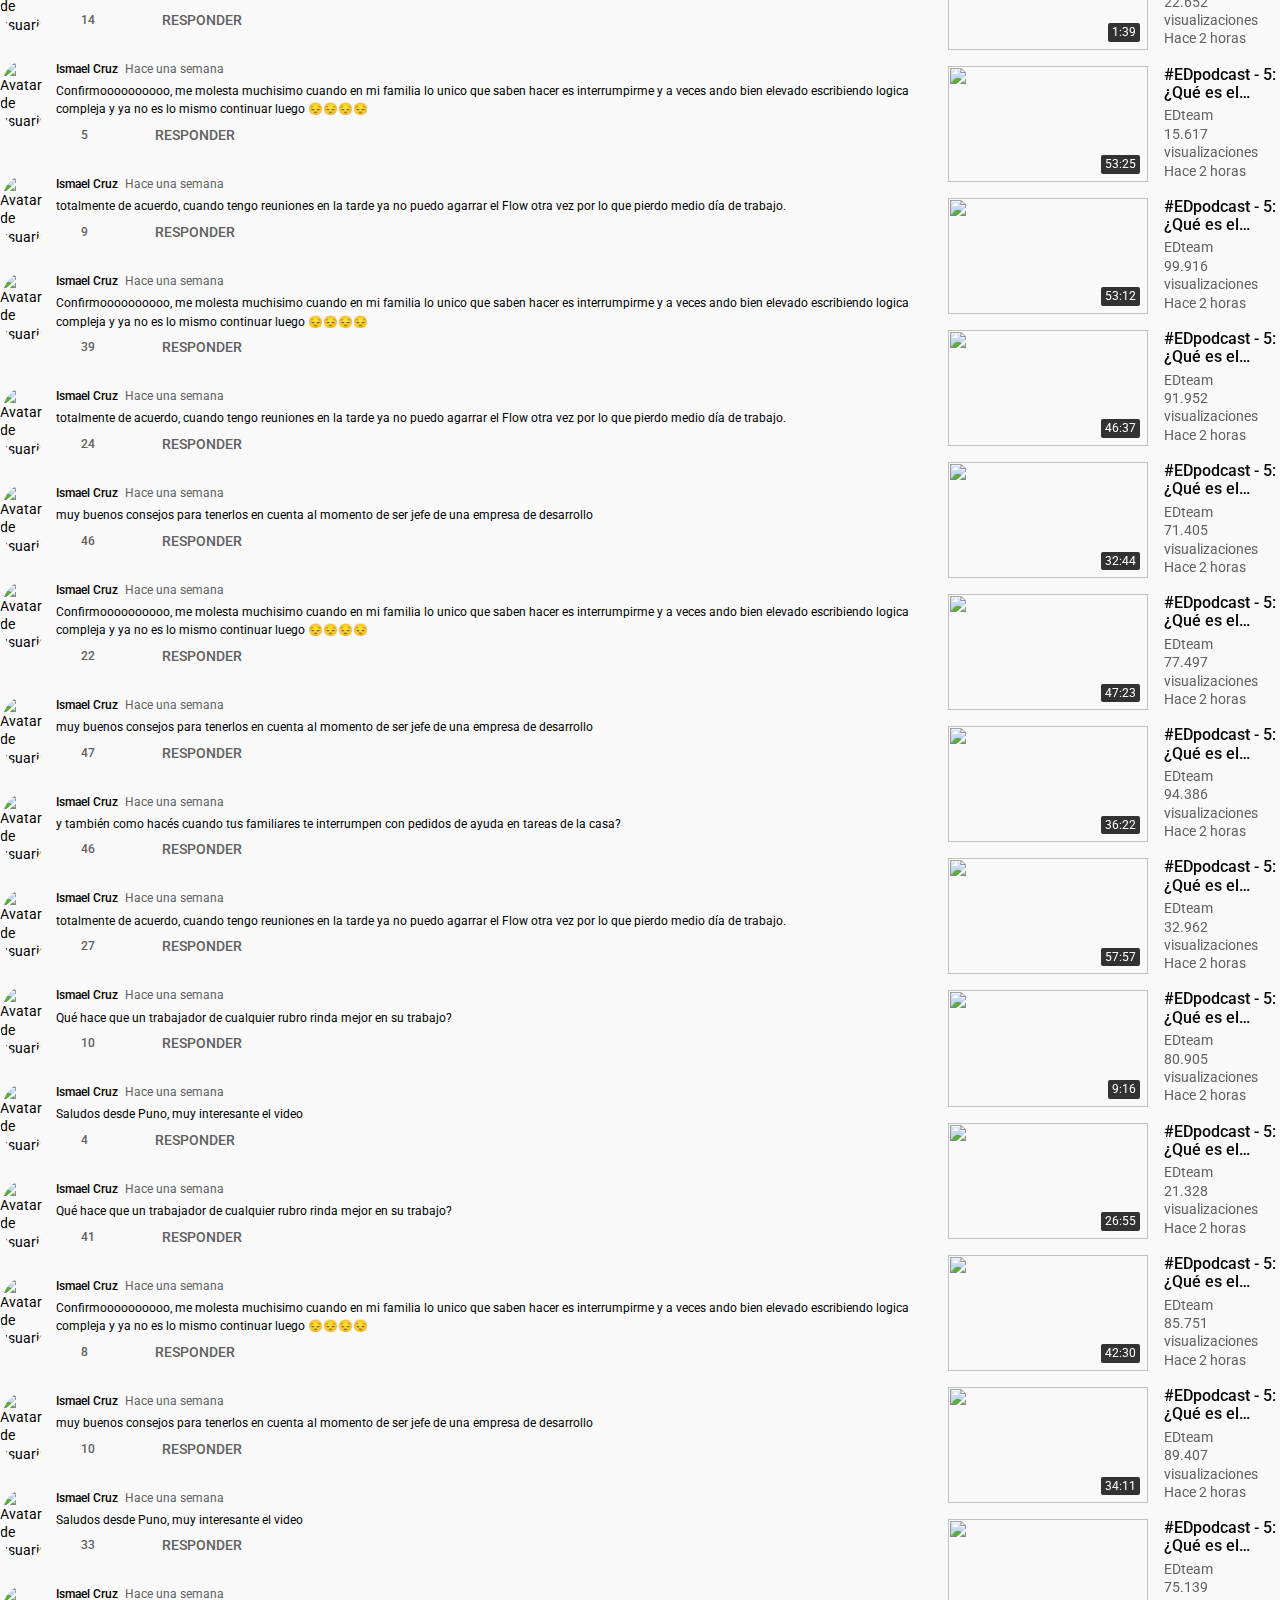
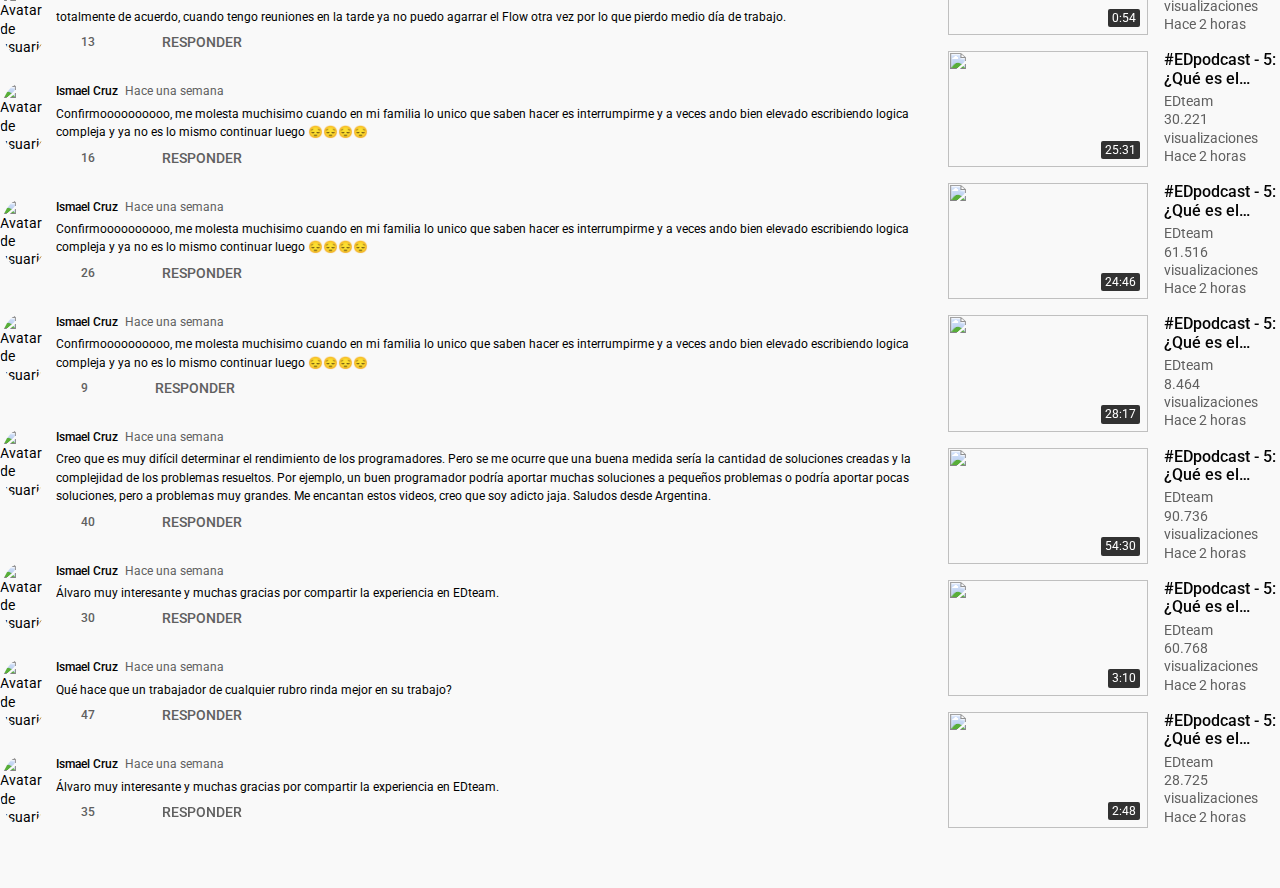
==== commit d930a8db: "Cambia titulos del video" ====
--- a/video.html
+++ b/video.html
@@ -5,7 +5,7 @@
     <meta charset="UTF-8">
     <meta http-equiv="X-UA-Compatible" content="IE=edge">
     <meta name="viewport" content="width=device-width, initial-scale=1.0">
-    <title>Video</title>
+    <title>A Day In The Life Of A Data Scientist</title>
     <link rel="stylesheet" href="https://pro.fontawesome.com/releases/v5.10.0/css/all.css" integrity="sha384-AYmEC3Yw5cVb3ZcuHtOA93w35dYTsvhLPVnYs9eStHfGJvOvKxVfELGroGkvsg+p" crossorigin="anonymous">
     <link rel="stylesheet" href="style.css">
 </head>
